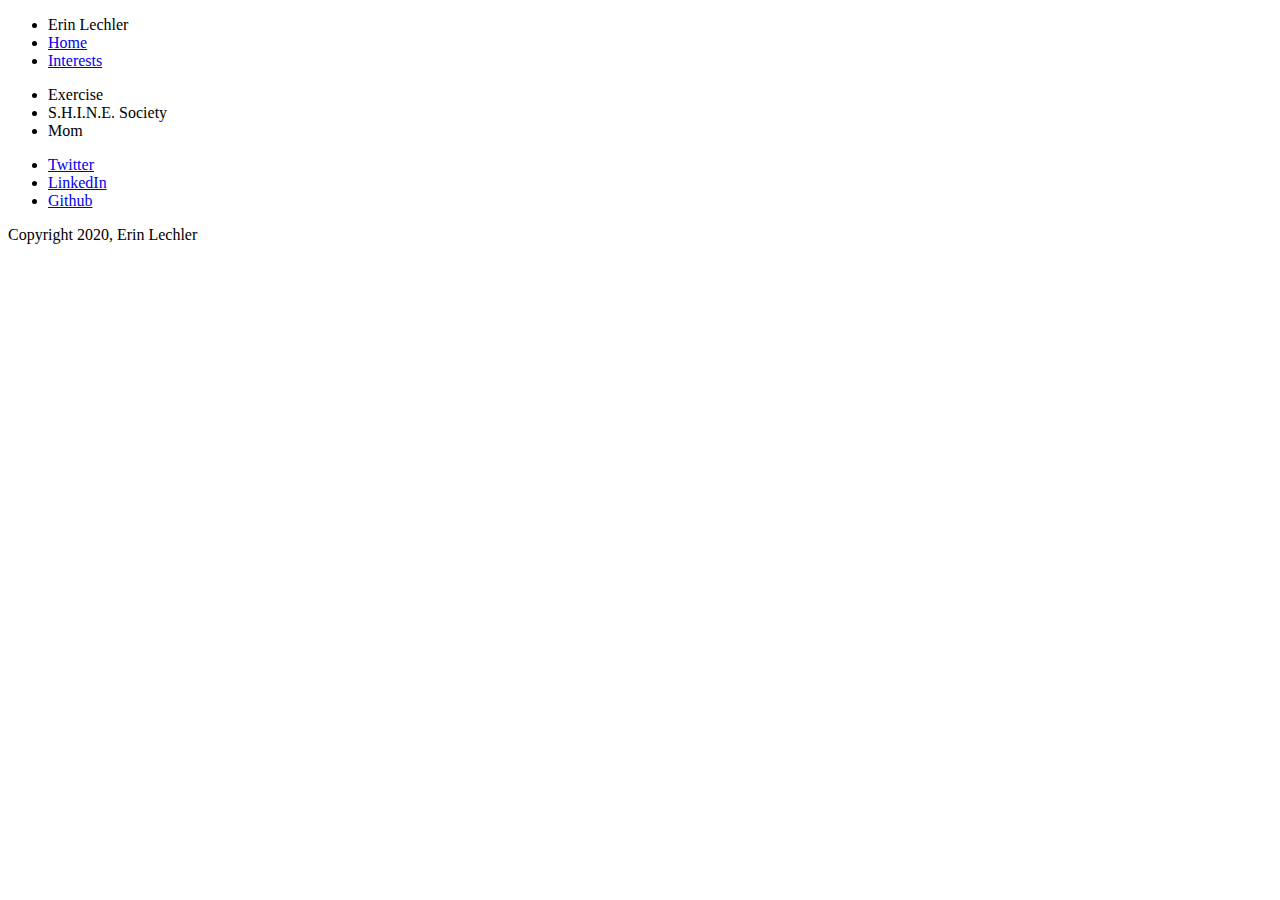
==== pages/interests.html @ d0369c84 "Initial commit" ====
<!doctype html>
<html lang="en">
<head>
  <link rel="stylesheet" href="styles.css">
  <body>

        <ul class="nav">
          <li class="name">Erin Lechler</li>
          <li><a href="../index.html">Home</a></li>
          <li><a href="interests.html">Interests</a></li>
        </ul>
    </div>
    <section>
        <ul>
            <li>Exercise</li>
            <li>S.H.I.N.E. Society</li>
            <li>Mom</li>

        </ul>


    </section>
    </main>
    <footer>
      <ul>
        <li><a href="#" class="social twitter">Twitter</a></li>
        <li><a href="#" class="social linkedin">LinkedIn</a></li>
        <li><a href="#" class="social github">Github</a></li>
      </ul>
      <p class="copyright">Copyright 2020, Erin Lechler</p>
    </footer>
  </body>
  </html>
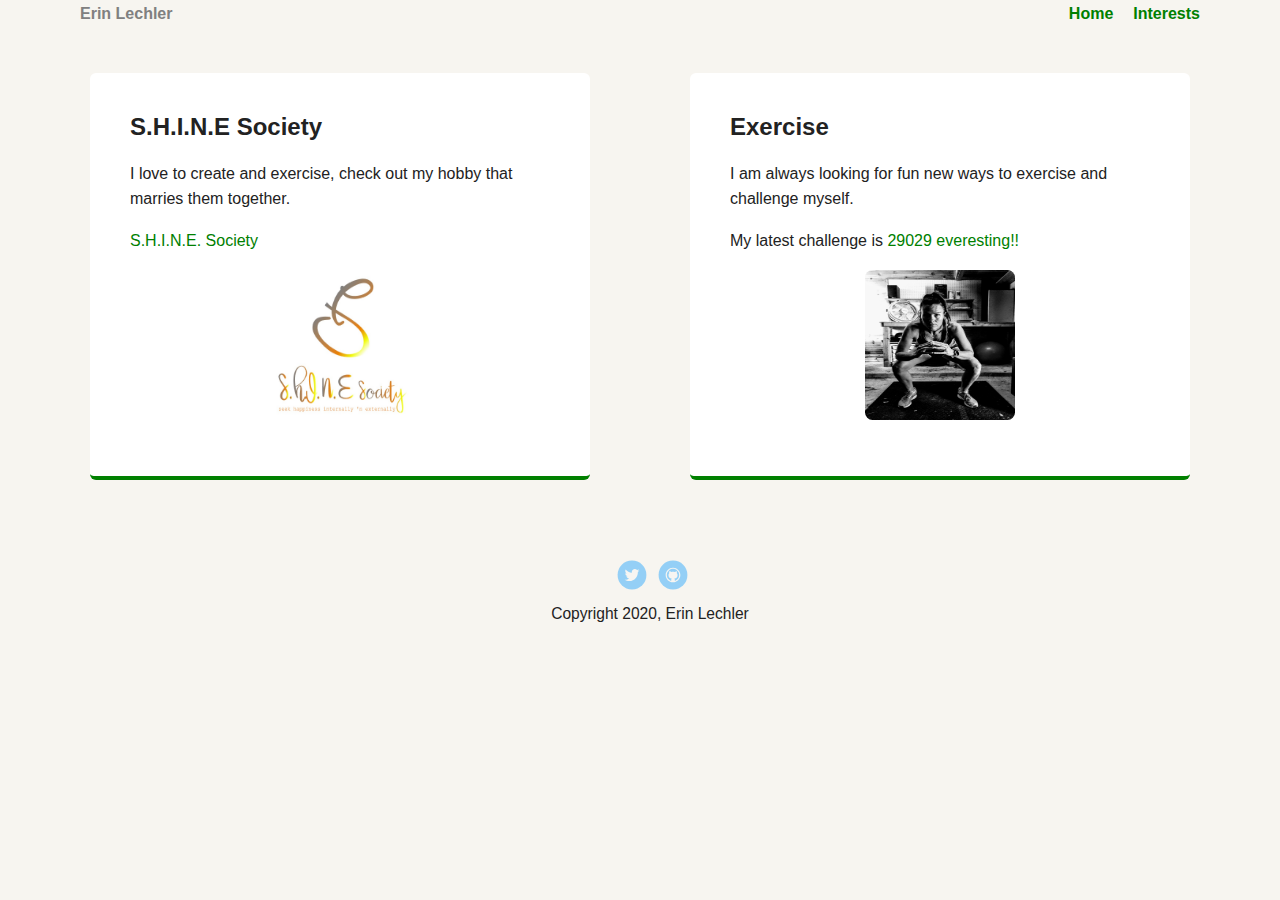
==== commit d7395562: "Work on entire project" ====
--- a/pages/interests.html
+++ b/pages/interests.html
@@ -1,32 +1,39 @@
 <!doctype html>
 <html lang="en">
 <head>
-  <link rel="stylesheet" href="styles.css">
+  <link rel="stylesheet" href="../styles.css">
   <body>
-
+    <div>
         <ul class="nav">
           <li class="name">Erin Lechler</li>
           <li><a href="../index.html">Home</a></li>
           <li><a href="interests.html">Interests</a></li>
         </ul>
     </div>
-    <section>
-        <ul>
-            <li>Exercise</li>
-            <li>S.H.I.N.E. Society</li>
-            <li>Mom</li>
-
-        </ul>
-
-
-    </section>
+    
+    <main class="flex">
+          <div class="interests">
+            <h2>S.H.I.N.E Society</h2>
+            <p>I love to create and exercise, check out my hobby that marries them together.</p>
+            <p><a href="https:www.shinesociety.me">S.H.I.N.E. Society</a></p>
+            <p><a href="https:www.shinesociety.me:"> <img src="../images/logo.jpg" alt="shine society logo" class="shine"></a></p>
+        
+          </div> 
+    
+          <div class="interests">
+            <h2>Exercise</h2>
+            <p>I am always looking for fun new ways to exercise and challenge myself.</p>
+            <p>My latest challenge is <a href="https://29029everesting.com">29029 everesting!!</a></p>
+            <p><img src="../images/exercise.jpg" alt="exercise photo" class="shine"></p>
+          
+           </div> 
     </main>
     <footer>
       <ul>
-        <li><a href="#" class="social twitter">Twitter</a></li>
-        <li><a href="#" class="social linkedin">LinkedIn</a></li>
-        <li><a href="#" class="social github">Github</a></li>
-      </ul>
+        <li><a href="https://twitter.com/Elechler" class="social twitter">Twitter</a></li>
+        <li><a href="https://github.com/elechler" class="social github">Github</a></li>
+
+        </ul>
       <p class="copyright">Copyright 2020, Erin Lechler</p>
     </footer>
   </body>
--- a/styles.css
+++ b/styles.css
@@ -0,0 +1,235 @@
+/* Global Layout Set-up */
+* { 
+  box-sizing: border-box;
+}
+  
+body {
+  margin: 0;
+  padding: 0;
+  text-align: center;
+  font-family: 'Roboto', sans-serif;
+  color: #222;
+  background: #f7f5f0;
+}
+/* Link Styles */
+
+a {
+  text-decoration: none;
+  color: green;
+}
+a:hover {
+  color: orange;
+}
+
+/* Section Styles */
+
+.main-nav {
+  width: 100%;
+  background: black;
+  min-height: 30px;
+  padding: 10px;
+  position: fixed;
+  text-align: center;
+}
+.nav {
+  display: flex;
+  justify-content: space-around;
+  font-weight: 700;
+  list-style-type: none;
+  margin: 0 auto;
+  padding: 0;
+}
+
+.nav .name {
+    display: block;
+    margin-right: auto;
+    color: grey;
+}
+.nav li {
+  padding: 5px 10px 10px 10px;
+}
+.nav a {
+  transition: all .5s;
+}
+.nav a:hover {
+  color: white
+}
+
+header {
+  text-align: center;
+  background: url('images/husband.jpg') top left ;
+  background-size: cover;
+  overflow: hidden;
+  padding-top: 60px;
+}
+/* photos on interest page*/
+.shine {
+  display: block;
+  margin-left: auto;
+  margin-right: auto;
+  width: 150px;
+  height: 150px;
+  margin-top: 10px;
+  border-radius: 5%;
+}
+
+header {
+  line-height: 2.0;
+}
+header .profile-image {
+  display: block;
+  margin-left: 256px;
+  margin-right: 500px;
+  margin-top: 20px;
+  width: 150px;
+  height: 150px;
+  border-radius: 8%;
+  border: 3px solid green;
+  transition: all .5s;
+}
+header .profile-image:hover {
+  transform: scale(1.5) rotate(10deg);
+}
+.tag {
+  background-color: white;
+  color: black;
+  display: block;
+  margin-left: 30px;
+  margin-right: 800px;
+  border-radius: 5px;
+  border-bottom: 4px solid green;
+} 
+.location {
+  background-color: white;
+  color: black;
+  display: block;
+  margin-left: 30px;
+  margin-right: 800px
+}
+.card {
+  margin: 30px;
+  padding: 20px 40px 40px;
+  max-width: 500px;
+  text-align: left;
+  background: #fff;
+  border-bottom: 4px solid #ccc;
+  border-radius: 6px;
+  transition: all .5s;
+}
+.card:hover {
+  border-color: green;
+}
+.interests {
+  margin: 20px;
+  padding: 20px 40px 40px;
+  max-width: 500px;
+  text-align: left;
+  background: white;
+  border-bottom: 4px solid green;
+  border-radius: 6px;
+  transition: all .5s;
+}
+
+ul.skills {
+  padding: 0;
+  text-align: center;
+}
+
+.skills li {
+  border-radius: 6px;
+  display: inline-block;
+  background: green;
+  color: white;
+  padding: 5px 10px;
+  margin: 2px;
+}
+
+.skills li:nth-child(odd) {
+  background: grey;
+}
+
+footer {
+  width: 100%;
+  min-height: 30px;
+  padding: 20px 0 40px 20px;
+}
+
+footer .copyright {
+  top: -8px;
+  font-size: .75em;
+}
+
+footer ul {
+  list-style-type: none;
+  margin: 0;
+  padding: 0;
+}
+
+footer ul li {
+  display: inline-block;
+}
+
+a.social {
+  display: inline-block;
+  text-indent: -9999px;
+  margin-left: 5px;
+  width: 30px;
+  height: 30px;
+  background-size: 30px 30px;
+  opacity: .4;
+  transition: all .5s;
+}
+a.twitter {
+  background-image: url(images/twitter.svg);
+}
+a.linkedin {
+  background-image: url(images/linkedin.svg);
+}
+a.github {
+  background-image: url(images/github.svg);
+}
+a.social:hover {
+  opacity: 1;
+}
+.clearfix {
+  clear: both;
+}
+
+/* Styles for larger screens */
+@media screen and (min-width: 720px) {
+  
+  .flex {
+      display: -ms-flexbox;      /* TWEENER - IE 10 */
+      display: flex; 
+      max-width: 1200px;
+      -ms-flex-pack: distribute;
+      justify-content: space-around;
+      margin: 0 auto;
+  }
+
+  header {
+    min-height: 470px;
+  }
+
+  .nav {
+    max-width: 1200px;
+    padding: 0 30px;
+  }
+
+
+  main {
+    padding-top: 20px;
+  }
+
+  main p {
+    line-height: 1.6em;
+  }
+
+  footer {
+    font-size: 1.3em;
+    max-width: 1200px;
+    margin: 40px auto;
+  }
+
+}
+
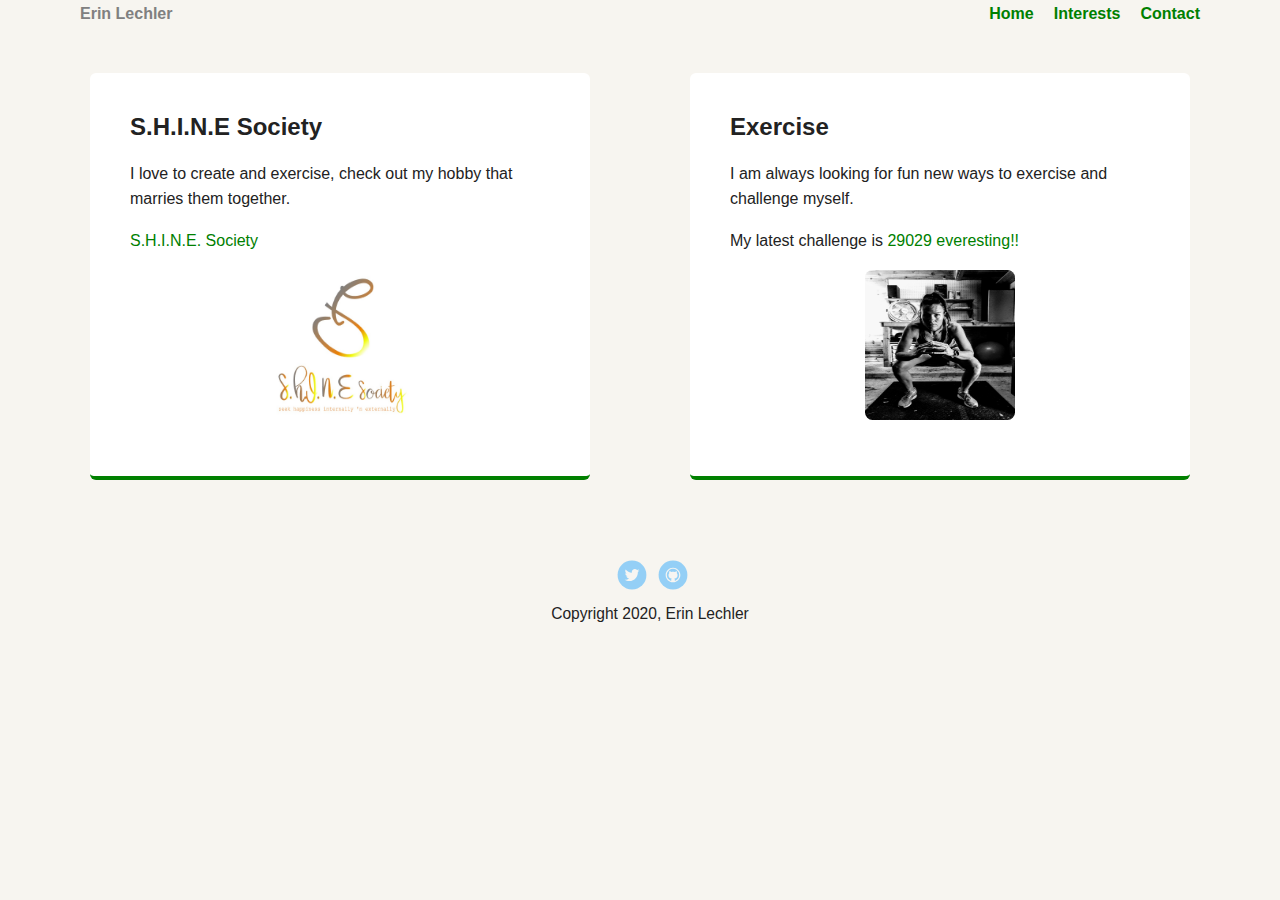
==== commit 1dc91123: "Added another page" ====
--- a/pages/interests.html
+++ b/pages/interests.html
@@ -1,13 +1,16 @@
 <!doctype html>
 <html lang="en">
 <head>
-  <link rel="stylesheet" href="../styles.css">
+  <meta charset="utf-8">
+  <title>Erin Lechler's Interests</title>
+  <link rel="stylesheet" href="../styles.css"></head>
   <body>
     <div>
         <ul class="nav">
           <li class="name">Erin Lechler</li>
           <li><a href="../index.html">Home</a></li>
           <li><a href="interests.html">Interests</a></li>
+          <li><a href="contact.html">Contact</a></li>
         </ul>
     </div>
     
@@ -15,8 +18,8 @@
           <div class="interests">
             <h2>S.H.I.N.E Society</h2>
             <p>I love to create and exercise, check out my hobby that marries them together.</p>
-            <p><a href="https:www.shinesociety.me">S.H.I.N.E. Society</a></p>
-            <p><a href="https:www.shinesociety.me:"> <img src="../images/logo.jpg" alt="shine society logo" class="shine"></a></p>
+            <p><a href="https://www.shinesociety.me">S.H.I.N.E. Society</a></p>
+            <p><a href="https://www.shinesociety.me:"> <img src="../images/logo.jpg" alt="shine society logo" class="shine"></a></p>
         
           </div> 
     
--- a/styles.css
+++ b/styles.css
@@ -71,6 +71,14 @@
   height: 150px;
   margin-top: 10px;
   border-radius: 5%;
+}
+/*photos on contact page*/
+header .contact-page {
+  text-align: center;
+  background: url('images/husband.jpg') top left ;
+  background-size: cover;
+  overflow: hidden;
+  padding-top: 60px;
 }
 
 header {
@@ -128,6 +136,15 @@
   border-bottom: 4px solid green;
   border-radius: 6px;
   transition: all .5s;
+}
+
+.contact {
+  border-radius: 5px;
+  display: inline-block;
+  background: orange;
+  color: white;
+  padding: 5px 10px;
+  margin: 2px;
 }
 
 ul.skills {
